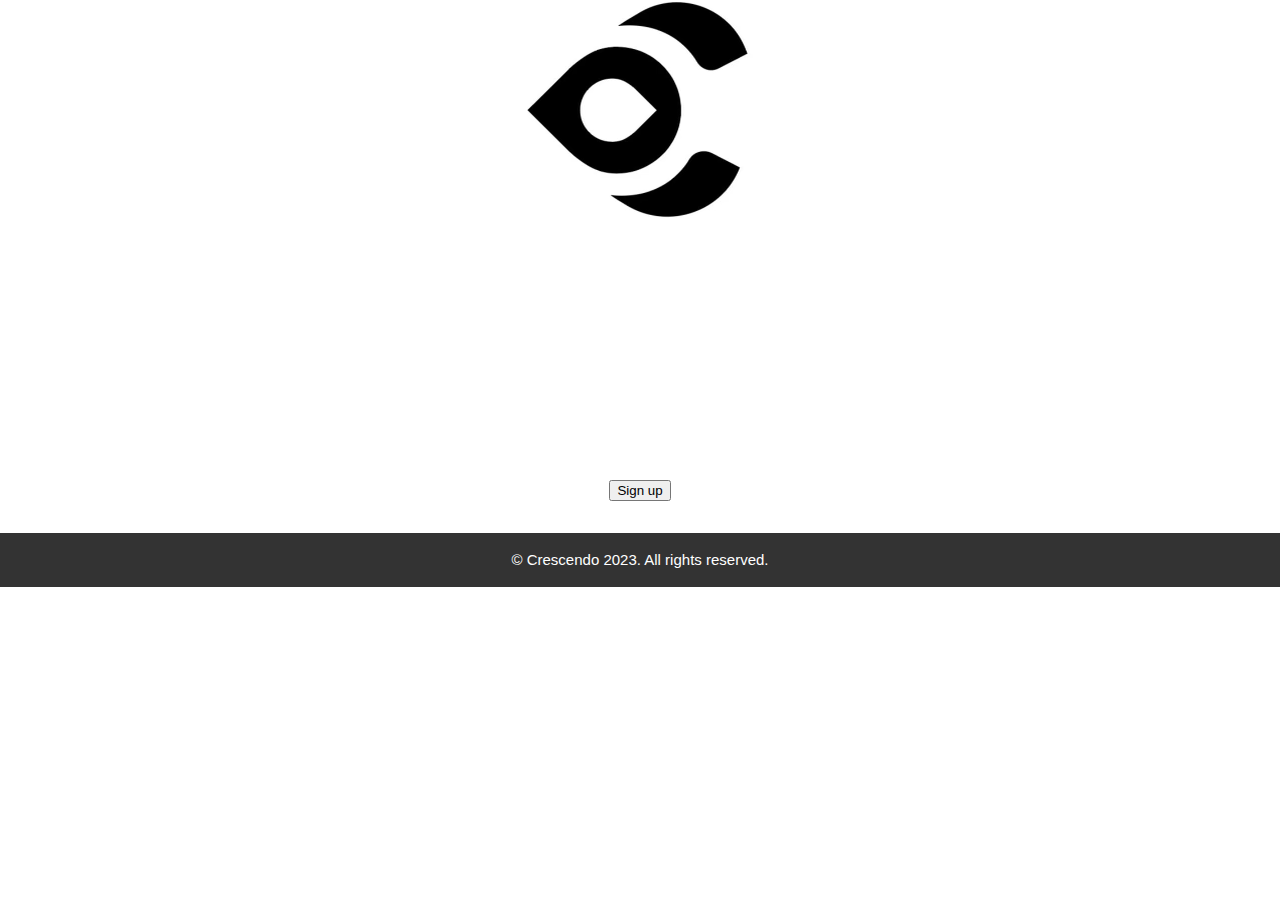
==== src/index.html @ de4c7eb4 "html & css upsates" ====
<!DOCTYPE html>
<html lang="en">

    <head>
        <meta charset="UTF-8">
        <meta name="viewport" content="width=device-width, initial-scale=1.0">
        <link rel="stylesheet" href="style.css">
        <title>Crescendo Landing Page</title>
    </head>

    <body>
        <header>
            <div class="logo">
                <img src="assets/logo.png" alt="Logo">
            </div>
            <nav>
                <ul>
                    <li><a href="#">Home</a></li>
                    <li><a href="#">About</a></li>
                    <li><a href="#">Services</a></li>
                    <li><a href="#">Contact</a></li>
                </ul>
            </nav>
        </header>
        <main>
            <section class="hero">
                <h1>Welcome to Crescendo</h1>
                <p>Your next creative collaboration starts here</p>
            </section>
            <section class="content">
                <p>We believe that collaboration is key to unlocking creativity,
                    and we strive to facilitate these connections within our community of artists.
                </p>
                <button>Sign up</button>
            </section>
        </main>
        <footer>
            <p>&copy; Crescendo 2023. All rights reserved.</p>
        </footer>
    </body>

</html>
---- src/style.css ----
body {
    color: #fff;
    text-align: center;
    cursor: default;
    background-color: rgba(0, 0, 0, 0);
    margin-left: auto;
    margin-right: auto;
    font-family: Geomanist, sans-serif;
    font-size: 16px;
    font-weight: 400;
    line-height: 100%;
    padding: 0;
    margin: 0;
}

h1 {
    cursor: default;
    font-size: 32px;
    font-weight: 700;
    line-height: 38px;
    padding: 0;
    margin: 0;
}

h2 {
    text-align: center;
    text-transform: uppercase;
    margin: 10px 0;
    font-family: Geomanist, sans-serif;
    font-size: 23px;
    font-weight: 400;
    line-height: 36px;
    padding: 0;
    margin: 0;
}

p {
    cursor: default;
    margin-top: 0;
    margin-bottom: 5px;
    font-family: Geomanist, sans-serif;
    font-size: 15px;
    font-weight: 400;
    line-height: 22px;
    padding: 0;
    margin: 0;
}

a {
    cursor: pointer;
    padding: 0;
    margin: 0;
}

u1 {
    color: #272727;
    margin-bottom: 0;
    padding: 0;
    margin: 0;
}

li {
    padding-bottom: 20px;
    padding: 0;
    margin: 0;
}

.button {
    background-color: #6027ff;
    border-radius: 20px;
    margin-top: 20px;
    margin-bottom: 10px;
    padding: 15px 20px;
    transition: all .5s;
    box-shadow: 0 0 20px 15px rgba(255, 200, 34, .1);
}

.button:hover {
    color: #fff;
    background-color: #a8005d;
    border: 3px #242a46;
    border-radius: 20px;
    box-shadow: 0 0 15px 8px rgba(168, 0, 93, .25);
}

.button:focus {
    color: #383c50;
    background-color: #fff;
}

.header {
    margin-top: 0;
    margin-bottom: 0;
    padding: 100px 5% 120px;
    display: flex;
    justify-content: space-between;
    align-items: center;
}

.logo img {
    max-width: 100%;
    height: auto;
}

nav ul {
    list-style: none;
    display: flex;
}

nav li {
    margin-right: 1rem;
}

nav a {
    color: #fff;
    text-decoration: none;
}

.hero {
    text-align: center;
    padding: 3rem;
}

.content {
    padding: 2rem;
    text-align: center;
}

footer {
    text-align: center;
    padding: 1rem;
    background-color: #333;
    color: #fff;
}
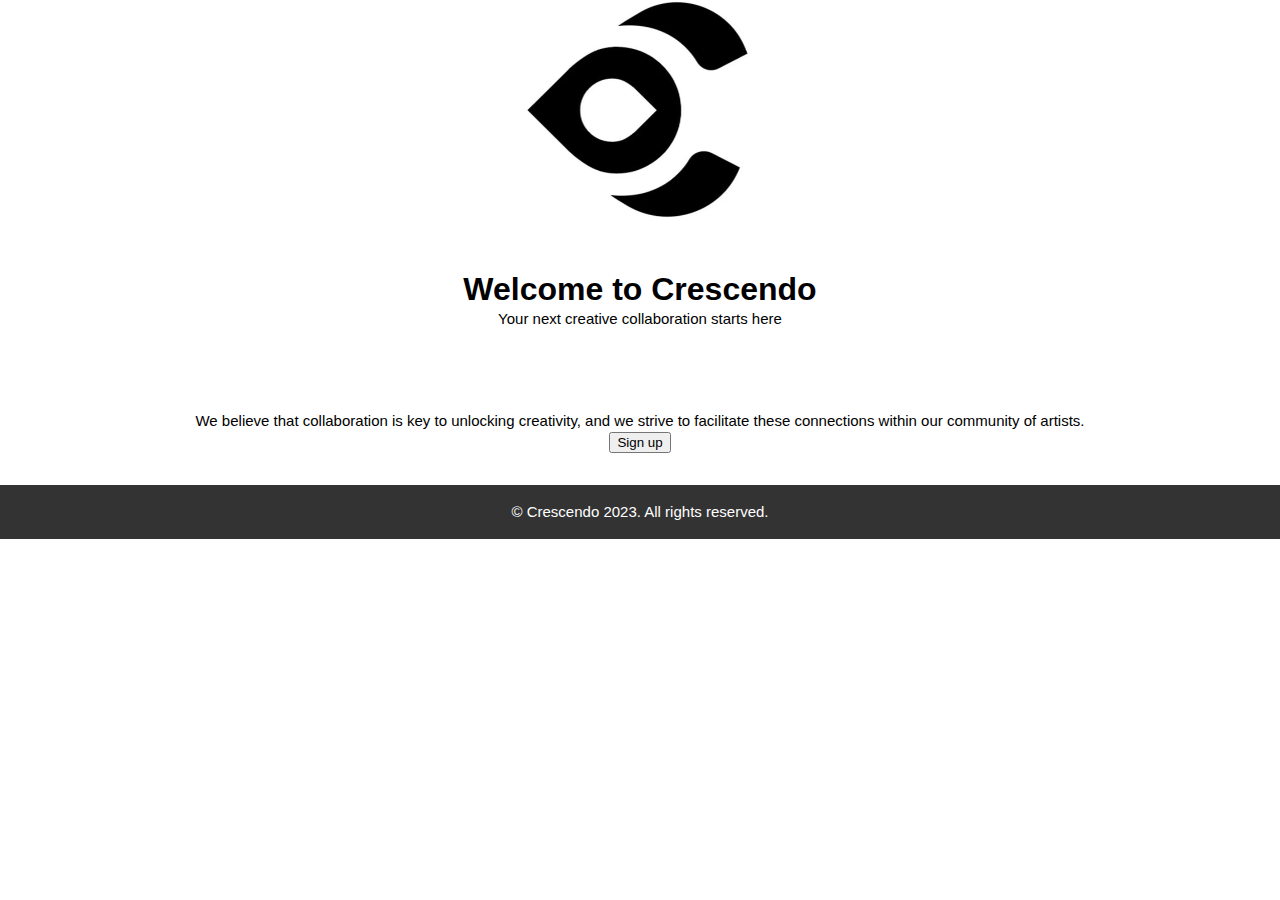
==== commit e12ef6d3: "src folder" ====
--- a/src/index.html
+++ b/src/index.html
@@ -13,14 +13,14 @@
             <div class="logo">
                 <img src="assets/logo.png" alt="Logo">
             </div>
-            <nav>
+            <!-- <nav>
                 <ul>
                     <li><a href="#">Home</a></li>
                     <li><a href="#">About</a></li>
                     <li><a href="#">Services</a></li>
                     <li><a href="#">Contact</a></li>
                 </ul>
-            </nav>
+            </nav> -->
         </header>
         <main>
             <section class="hero">
--- a/src/style.css
+++ b/src/style.css
@@ -1,5 +1,5 @@
 body {
-    color: #fff;
+    color: #000;
     text-align: center;
     cursor: default;
     background-color: rgba(0, 0, 0, 0);
@@ -98,7 +98,7 @@
 }
 
 .logo img {
-    max-width: 100%;
+    max-width: 50%;
     height: auto;
 }
 
@@ -112,7 +112,7 @@
 }
 
 nav a {
-    color: #fff;
+    color: #000;
     text-decoration: none;
 }
 
